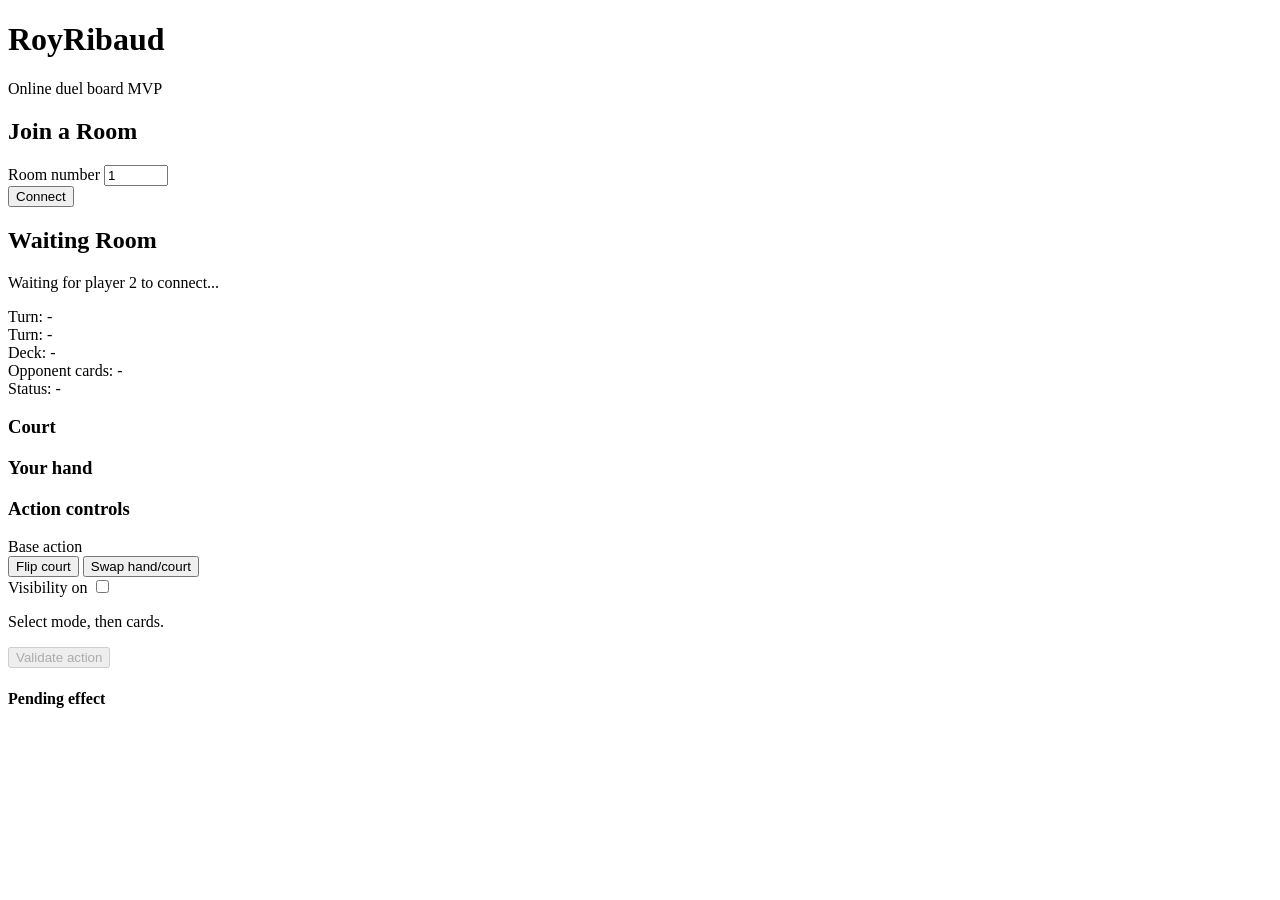
==== infrastructure/web/static/index.html @ e55d554c "ready for deploy" ====
<!doctype html>
<html lang="en">
  <head>
    <meta charset="UTF-8" />
    <meta name="viewport" content="width=device-width, initial-scale=1.0" />
    <title>RoyRibaud - Web</title>
    <link rel="preconnect" href="https://fonts.googleapis.com" />
    <link rel="preconnect" href="https://fonts.gstatic.com" crossorigin />
    <link href="https://fonts.googleapis.com/css2?family=Bebas+Neue&family=Space+Grotesk:wght@400;600;700&display=swap" rel="stylesheet" />
    <link rel="stylesheet" href="/static/style.css" />
  </head>
  <body>
    <div class="bg-shape bg-one"></div>
    <div class="bg-shape bg-two"></div>

    <main class="app-shell">
      <header class="topbar">
        <h1>RoyRibaud</h1>
        <p>Online duel board MVP</p>
      </header>

      <section id="join-view" class="card-panel">
        <h2>Join a Room</h2>
        <div class="row">
          <label for="room-input">Room number</label>
          <input id="room-input" type="number" min="1" max="9998" value="1" />
        </div>
        <button id="join-btn" class="btn btn-primary">Connect</button>
        <p id="join-status" class="status-line"></p>
      </section>

      <section id="wait-view" class="card-panel hidden">
        <h2>Waiting Room</h2>
        <p>Waiting for player 2 to connect...</p>
        <p id="wait-status" class="status-line"></p>
      </section>

      <section id="game-view" class="hidden">
        <div id="turn-banner" class="turn-banner">Turn: -</div>

        <div class="status-grid">
          <div class="status-pill" id="turn-pill">Turn: -</div>
          <div class="status-pill" id="deck-pill">Deck: -</div>
          <div class="status-pill" id="opponent-pill">Opponent cards: -</div>
          <div class="status-pill" id="message-pill">Status: -</div>
        </div>

        <div class="board-grid">
          <article class="card-panel">
            <h3>Court</h3>
            <div id="court-cards" class="court-grid"></div>
          </article>

          <article class="card-panel">
            <h3>Your hand</h3>
            <div id="my-hand" class="hand-row"></div>
          </article>
        </div>

        <article class="card-panel action-panel">
          <h3>Action controls</h3>
          <div class="row split">
            <div>
              <label>Base action</label>
              <div class="inline-actions">
                <button id="mode-flip" class="btn btn-secondary">Flip court</button>
                <button id="mode-swap" class="btn btn-secondary">Swap hand/court</button>
              </div>
            </div>
            <div>
              <label for="visible-checkbox">Visibility on</label>
              <input id="visible-checkbox" type="checkbox" />
            </div>
          </div>
          <p id="selection-status" class="status-line">Select mode, then cards.</p>
          <button id="validate-btn" class="btn btn-primary validate-btn" disabled>Validate action</button>

          <div id="pending-panel" class="pending-box hidden">
            <h4>Pending effect</h4>
            <p id="pending-text"></p>
            <div id="pending-actions" class="inline-actions"></div>
          </div>

          <p id="private-status" class="status-line"></p>
        </article>
      </section>
    </main>

    <script src="/static/app.js" defer></script>

    <dialog id="peek-modal" class="peek-modal">
      <h2 class="peek-modal__title">Cards Revealed</h2>
      <p class="peek-modal__subtitle">You peeked at these cards — your opponent cannot see this.</p>
      <div id="peek-modal-cards" class="peek-modal__cards"></div>
      <button id="peek-modal-close" class="btn btn-primary">Got it</button>
    </dialog>

    <dialog id="win-modal" class="win-modal">
      <div id="win-modal-icon" class="win-modal__icon"></div>
      <h2 id="win-modal-title" class="win-modal__title"></h2>
      <p id="win-modal-strategy" class="win-modal__strategy"></p>
      <p id="win-modal-desc" class="win-modal__desc"></p>
      <button id="win-modal-replay" class="btn btn-primary win-modal__replay">Play again</button>
    </dialog>
  </body>
</html>
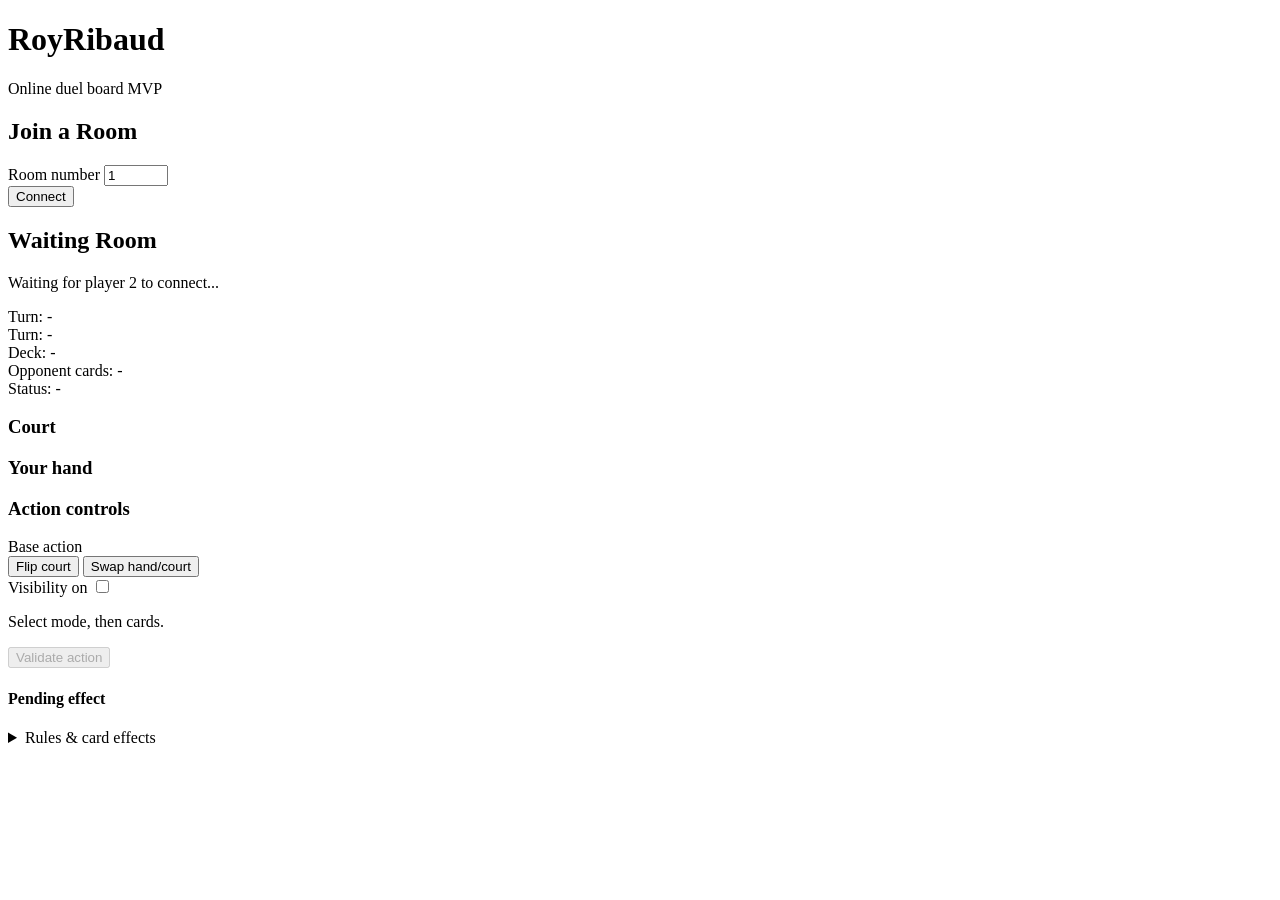
==== commit c46f8f3b: "add rules" ====
--- a/infrastructure/web/static/index.html
+++ b/infrastructure/web/static/index.html
@@ -84,6 +84,51 @@
           <p id="private-status" class="status-line"></p>
         </article>
       </section>
+      <details class="rules-panel">
+        <summary class="rules-panel__toggle">Rules &amp; card effects</summary>
+
+        <div class="rules-panel__body">
+          <div class="rules-section">
+            <h3 class="rules-section__title">Ways to win</h3>
+            <ul class="rules-list">
+              <li>
+                <span class="rules-tag rules-tag--win">💒 Wedding</span>
+                Start your turn with <strong>3 Queens</strong> in hand.
+              </li>
+              <li>
+                <span class="rules-tag rules-tag--win">👑 Coronation</span>
+                Have <strong>3 Kings</strong> revealed face-up on the court.
+              </li>
+              <li>
+                <span class="rules-tag rules-tag--win">🗡 Assassination</span>
+                A visible court card is <strong>flanked by 2 visible Assassins</strong>.
+              </li>
+            </ul>
+          </div>
+
+          <div class="rules-section">
+            <h3 class="rules-section__title">Card effects <small>(triggered when revealed on the court)</small></h3>
+            <ul class="rules-list">
+              <li>
+                <span class="rules-tag">🗡 Assassin</span>
+                Secretly <strong>peek at 2 court cards</strong> — only you can see them.
+              </li>
+              <li>
+                <span class="rules-tag">⚔️ Knight</span>
+                <strong>Swap 2 court cards</strong>, then flip one face-down (no extra effect on the flipped card).
+              </li>
+              <li>
+                <span class="rules-tag">👸 Queen</span>
+                <strong>Inspect 2 of your opponent's hand cards</strong>. Any revealed Queens are removed and replaced from the deck.
+              </li>
+              <li>
+                <span class="rules-tag">🤴 King</span>
+                Choose a mode: <strong>Flip</strong> — flip a court card and trigger its effect; or <strong>Draw</strong> — draw 2 cards then discard 2 from your hand.
+              </li>
+            </ul>
+          </div>
+        </div>
+      </details>
     </main>
 
     <script src="/static/app.js" defer></script>
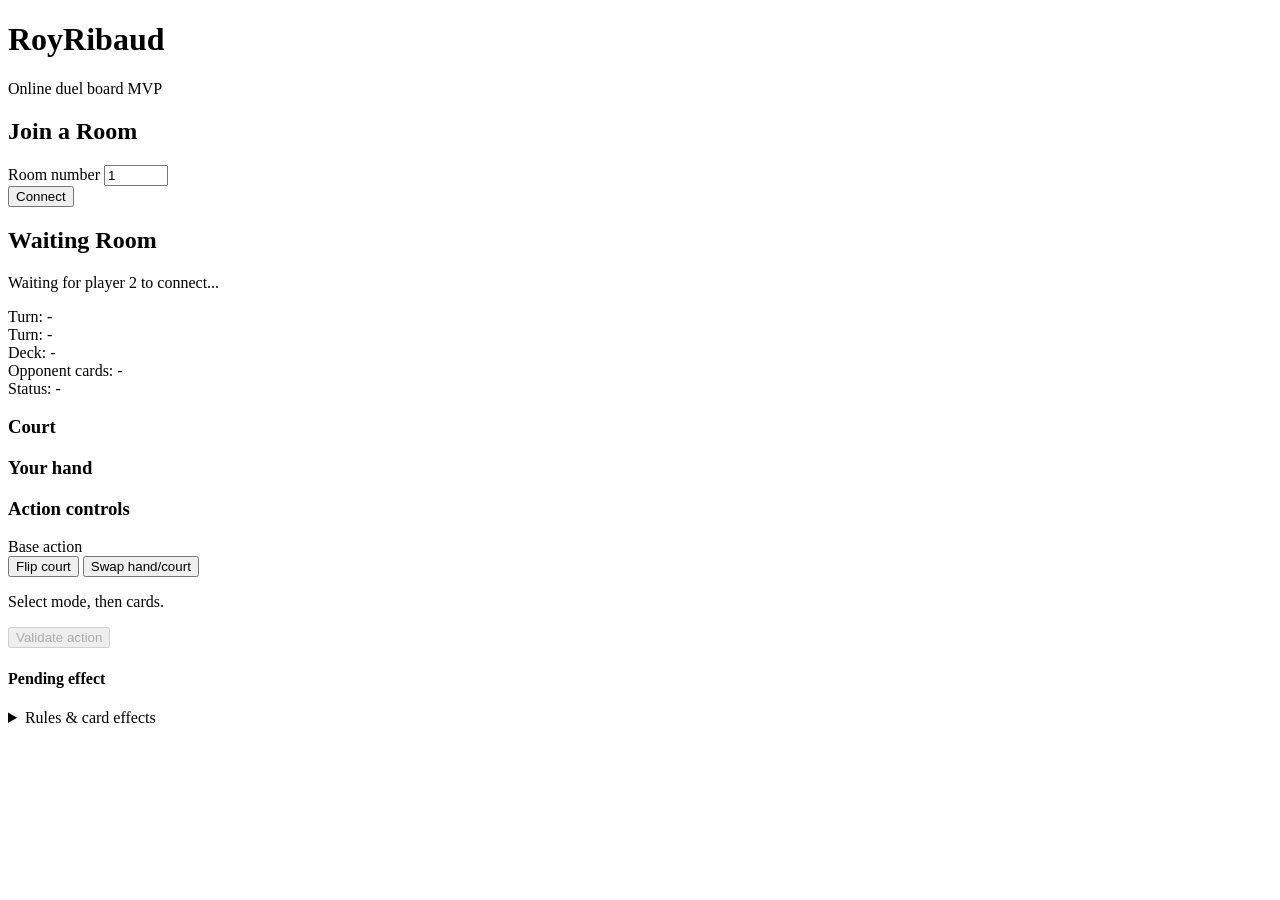
==== commit 722f83b4: "add rules" ====
--- a/infrastructure/web/static/index.html
+++ b/infrastructure/web/static/index.html
@@ -67,10 +67,6 @@
                 <button id="mode-swap" class="btn btn-secondary">Swap hand/court</button>
               </div>
             </div>
-            <div>
-              <label for="visible-checkbox">Visibility on</label>
-              <input id="visible-checkbox" type="checkbox" />
-            </div>
           </div>
           <p id="selection-status" class="status-line">Select mode, then cards.</p>
           <button id="validate-btn" class="btn btn-primary validate-btn" disabled>Validate action</button>
@@ -97,7 +93,7 @@
               </li>
               <li>
                 <span class="rules-tag rules-tag--win">👑 Coronation</span>
-                Have <strong>3 Kings</strong> revealed face-up on the court.
+                Have <strong>3 Kings</strong> revealed face-up on the court next to each other.
               </li>
               <li>
                 <span class="rules-tag rules-tag--win">🗡 Assassination</span>
@@ -133,6 +129,14 @@
 
     <script src="/static/app.js" defer></script>
 
+    <dialog id="visibility-modal" class="visibility-modal">
+      <p class="visibility-modal__question">Place the swapped card…</p>
+      <div class="visibility-modal__actions">
+        <button id="visibility-hidden" class="btn btn-secondary visibility-modal__btn">🙈 Hidden</button>
+        <button id="visibility-visible" class="btn btn-primary visibility-modal__btn">👁 Visible</button>
+      </div>
+    </dialog>
+
     <dialog id="peek-modal" class="peek-modal">
       <h2 class="peek-modal__title">Cards Revealed</h2>
       <p class="peek-modal__subtitle">You peeked at these cards — your opponent cannot see this.</p>
